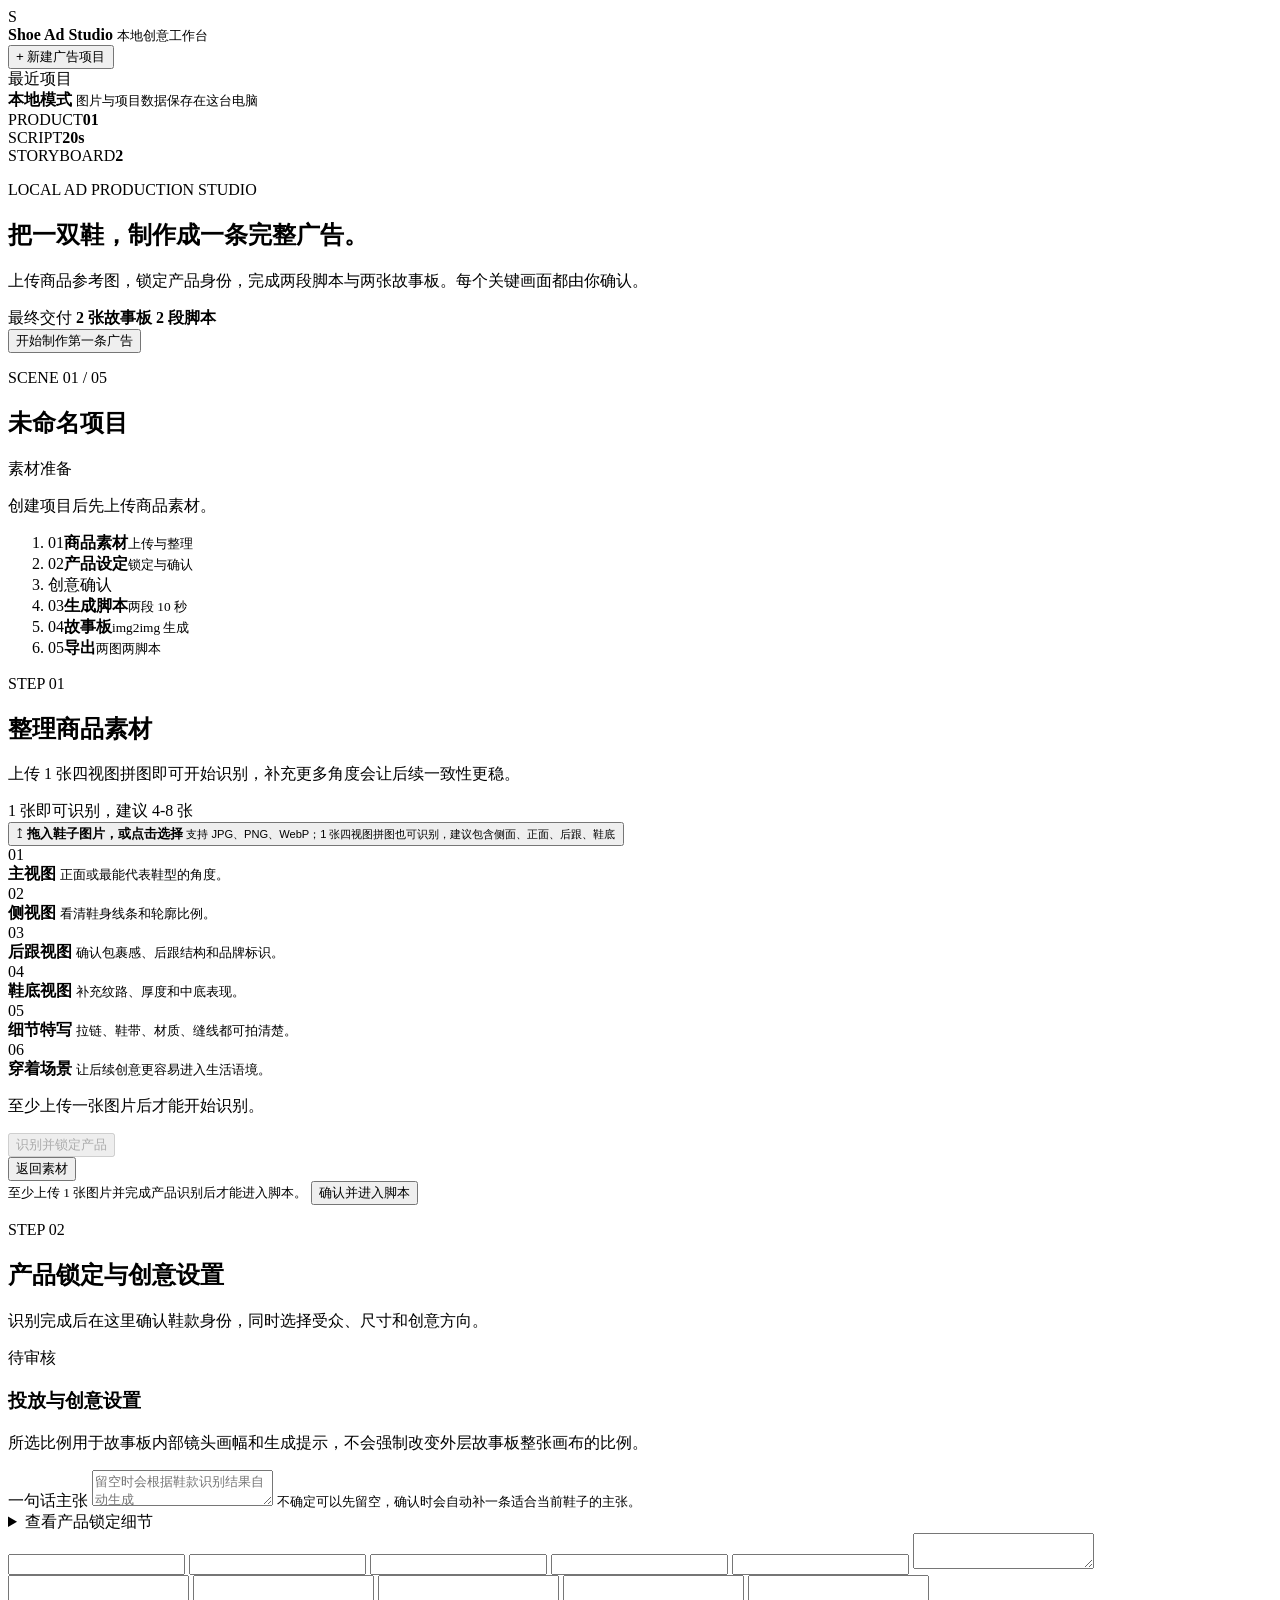
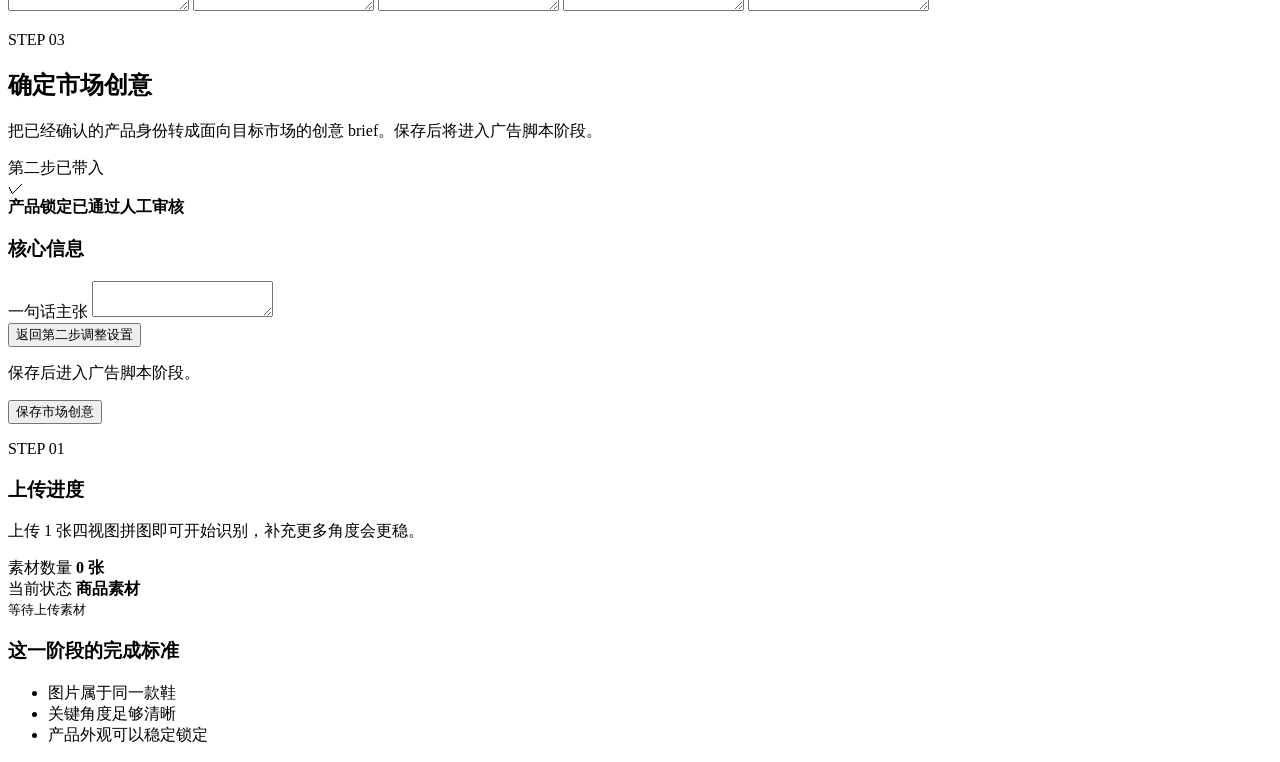
==== studio-v2/public/index.html @ b13fd005 "Enable single-image Step 01 workflow" ====
<!doctype html>
<html lang="zh-CN">
<head>
  <meta charset="utf-8">
  <meta name="viewport" content="width=device-width, initial-scale=1">
  <meta name="color-scheme" content="light">
  <title>Shoe Ad Studio</title>
  <link rel="stylesheet" href="/styles.css">
</head>
<body class="ui-v2">
  <div class="app">
    <aside class="sidebar">
      <div class="brand">
        <span class="brand-mark">S</span>
        <div>
          <strong>Shoe Ad Studio</strong>
          <small>本地创意工作台</small>
        </div>
      </div>

      <button class="new-project-button" id="newProjectButton" type="button">
        <span>+</span> 新建广告项目
      </button>

      <div class="sidebar-label">最近项目</div>
      <div class="project-bulk-actions" id="projectBulkActions"></div>
      <nav class="project-list" id="projectList"></nav>

      <div class="local-note">
        <div class="local-note-row">
          <span class="status-dot"></span>
          <div>
            <strong>本地模式</strong>
            <small>图片与项目数据保存在这台电脑</small>
          </div>
        </div>
      </div>
    </aside>

    <main class="main">
      <section class="empty-screen" id="emptyScreen">
        <div class="empty-production-preview" aria-hidden="true">
          <div class="empty-frame hero-frame"><span>PRODUCT</span><strong>01</strong></div>
          <div class="empty-frame script-frame"><span>SCRIPT</span><strong>20s</strong></div>
          <div class="empty-frame board-frame"><span>STORYBOARD</span><strong>2</strong></div>
        </div>
        <div class="empty-story">
          <p class="kicker">LOCAL AD PRODUCTION STUDIO</p>
          <h1>把一双鞋，制作成一条完整广告。</h1>
          <p class="empty-copy">上传商品参考图，锁定产品身份，完成两段脚本与两张故事板。每个关键画面都由你确认。</p>
          <div class="empty-delivery-promise">
            <span>最终交付</span>
            <strong>2 张故事板</strong>
            <i></i>
            <strong>2 段脚本</strong>
          </div>
          <button class="primary-button large" id="emptyCreateButton" type="button">开始制作第一条广告</button>
        </div>
      </section>

      <section class="workspace hidden" id="workspace">
        <header class="workspace-header">
          <div class="workspace-title-block">
            <p class="kicker" id="productionSceneLabel">SCENE 01 / 05</p>
            <div class="title-row">
              <h1 id="projectTitle">未命名项目</h1>
              <span class="project-state" id="projectState">素材准备</span>
            </div>
            <p class="workspace-subtitle" id="workspaceSubtitle">创建项目后先上传商品素材。</p>
          </div>
        </header>

        <ol class="stepper" id="stepper">
          <li data-step="assets"><span class="stepper-badge">01</span><span class="stepper-copy"><strong>商品素材</strong><small>上传与整理</small></span></li>
          <li data-step="review"><span class="stepper-badge">02</span><span class="stepper-copy"><strong>产品设定</strong><small>锁定与确认</small></span></li>
          <li class="workflow-skipped-step" data-step="market" aria-hidden="true"><span>创意确认</span></li>
          <li data-step="script"><span class="stepper-badge">03</span><span class="stepper-copy"><strong>生成脚本</strong><small>两段 10 秒</small></span></li>
          <li data-step="visual"><span class="stepper-badge">04</span><span class="stepper-copy"><strong>故事板</strong><small>img2img 生成</small></span></li>
          <li data-step="export"><span class="stepper-badge">05</span><span class="stepper-copy"><strong>导出</strong><small>两图两脚本</small></span></li>
        </ol>

        <div class="stage-layout">
          <section class="stage-card">
            <div class="stage-view" id="assetsStage">
              <div class="section-heading upload-heading">
                <div>
                  <p class="section-index">STEP 01</p>
                  <h2>整理商品素材</h2>
                  <p>上传 1 张四视图拼图即可开始识别，补充更多角度会让后续一致性更稳。</p>
                </div>
                <span class="requirement">1 张即可识别，建议 4-8 张</span>
              </div>

              <div class="upload-surface">
                <button class="drop-zone" id="dropZone" type="button">
                  <span class="upload-icon">↥</span>
                  <strong>拖入鞋子图片，或点击选择</strong>
                  <small>支持 JPG、PNG、WebP；1 张四视图拼图也可识别，建议包含侧面、正面、后跟、鞋底</small>
                </button>
                <input id="fileInput" type="file" accept="image/jpeg,image/png,image/webp" multiple hidden>

                <div class="suggested-angle-grid">
                  <article class="suggested-angle-card">
                    <span>01</span>
                    <div>
                      <strong>主视图</strong>
                      <small>正面或最能代表鞋型的角度。</small>
                    </div>
                  </article>
                  <article class="suggested-angle-card">
                    <span>02</span>
                    <div>
                      <strong>侧视图</strong>
                      <small>看清鞋身线条和轮廓比例。</small>
                    </div>
                  </article>
                  <article class="suggested-angle-card">
                    <span>03</span>
                    <div>
                      <strong>后跟视图</strong>
                      <small>确认包裹感、后跟结构和品牌标识。</small>
                    </div>
                  </article>
                  <article class="suggested-angle-card">
                    <span>04</span>
                    <div>
                      <strong>鞋底视图</strong>
                      <small>补充纹路、厚度和中底表现。</small>
                    </div>
                  </article>
                  <article class="suggested-angle-card">
                    <span>05</span>
                    <div>
                      <strong>细节特写</strong>
                      <small>拉链、鞋带、材质、缝线都可拍清楚。</small>
                    </div>
                  </article>
                  <article class="suggested-angle-card">
                    <span>06</span>
                    <div>
                      <strong>穿着场景</strong>
                      <small>让后续创意更容易进入生活语境。</small>
                    </div>
                  </article>
                </div>
              </div>

              <div class="asset-grid" id="assetGrid"></div>

              <div class="stage-actions">
                <p id="assetHint">至少上传一张图片后才能开始识别。</p>
                <button class="primary-button" id="analyzeButton" type="button" disabled>识别并锁定产品</button>
              </div>
            </div>

            <div class="stage-view hidden" id="reviewStage">
              <div class="review-top-actions">
                <button class="ghost-button" id="backToAssetsButton" type="button">返回素材</button>
                <div class="review-confirm-cluster">
                  <small id="reviewGateHint">至少上传 1 张图片并完成产品识别后才能进入脚本。</small>
                  <button class="primary-button" id="confirmReviewButton" type="submit" form="reviewForm">确认并进入脚本</button>
                </div>
              </div>

              <div class="section-heading">
                <div>
                  <p class="section-index">STEP 02</p>
                  <h2>产品锁定与创意设置</h2>
                  <p>识别完成后在这里确认鞋款身份，同时选择受众、尺寸和创意方向。</p>
                </div>
                <span class="requirement" id="analysisMode">待审核</span>
              </div>

              <form id="reviewForm">
                <div class="form-section review-settings-panel">
                  <h3>投放与创意设置</h3>
                  <input name="targetCountry" type="hidden" required>
                  <input name="audience" type="hidden" required>
                  <input name="output_aspect_ratio" type="hidden" required>
                  <input name="creativeTheme" type="hidden" required>
                  <input name="tone" type="hidden" required>
                  <input name="shotsPerSegment" type="hidden" required>
                  <div class="review-control-box" id="reviewControlBox"></div>
                  <p class="aspect-ratio-note">所选比例用于故事板内部镜头画幅和生成提示，不会强制改变外层故事板整张画布的比例。</p>
                  <label class="review-message-field">
                    <span>一句话主张</span>
                    <textarea class="message-box compact-message" name="coreMessage"
                    placeholder="留空时会根据鞋款识别结果自动生成"></textarea>
                    <small class="inline-help">不确定可以先留空，确认时会自动补一条适合当前鞋子的主张。</small>
                  </label>
                </div>

                <section class="product-lock-card" id="productLockCard" aria-live="polite"></section>

                <details class="optional-review-details">
                  <summary>查看产品锁定细节</summary>
                  <div class="auto-analysis-panel" id="autoAnalysisSummary"></div>
                  <div class="lock-summary">
                    <div>
                      <span class="field-label">必须保持</span>
                      <p id="mustKeepPreview"></p>
                    </div>
                    <div>
                      <span class="field-label">禁止修改</span>
                      <p id="mustNotChangePreview"></p>
                    </div>
                  </div>
                </details>

                <div class="hidden" aria-hidden="true">
                  <input name="shoe_type">
                  <input name="likely_usage">
                  <input name="overall_style">
                  <input name="main_colors">
                  <input name="supporting_colors">
                  <textarea name="upper_material_visible"></textarea>
                  <textarea name="toe_and_lace"></textarea>
                  <textarea name="sole_structure"></textarea>
                  <textarea name="side_and_heel"></textarea>
                  <textarea name="must_keep"></textarea>
                  <textarea name="must_not_change"></textarea>
                </div>

                <div class="quality-note" id="qualityNote"></div>

              </form>
            </div>

            <div class="stage-view hidden" id="marketStage">
              <div class="section-heading">
                <div>
                  <p class="section-index">STEP 03</p>
                  <h2>确定市场创意</h2>
                  <p>把已经确认的产品身份转成面向目标市场的创意 brief。保存后将进入广告脚本阶段。</p>
                </div>
                <span class="requirement">第二步已带入</span>
              </div>

              <div class="confirmed-card compact">
                <span>✓</span>
                <div>
                  <strong>产品锁定已通过人工审核</strong>
                  <small id="confirmedTime"></small>
                </div>
              </div>

              <div class="market-summary" id="marketProductSummary"></div>

              <form id="marketForm" novalidate>
                <div class="market-brief-strip" id="marketSetupSummary"></div>

                <div class="form-section">
                  <h3>核心信息</h3>
                  <label>
                    <span>一句话主张</span>
                    <textarea class="message-box" name="coreMessage" required></textarea>
                  </label>
                </div>

                <div class="stage-actions">
                  <button class="text-button" id="editReviewButton" type="button">返回第二步调整设置</button>
                  <div class="action-cluster">
                    <p id="marketHint">保存后进入广告脚本阶段。</p>
                    <button class="primary-button" id="saveMarketButton" type="submit">保存市场创意</button>
                  </div>
                </div>
              </form>
            </div>

            <div class="stage-view hidden" id="scriptStage">
              <div id="scriptStageContent"></div>
            </div>

            <div class="stage-view hidden" id="visualStage">
              <div id="visualStageContent"></div>
            </div>

            <div class="stage-view hidden" id="exportStage">
              <div id="exportStageContent"></div>
            </div>
          </section>

          <aside class="context-panel quality-panel">
            <div class="panel-card panel-overview">
              <p class="panel-kicker" id="panelStageKicker">STEP 01</p>
              <h3 id="panelStageTitle">上传进度</h3>
              <p class="panel-copy" id="panelStageCopy">上传 1 张四视图拼图即可开始识别，补充更多角度会更稳。</p>
              <div class="panel-metric-grid">
                <div>
                  <span>素材数量</span>
                  <strong id="panelAssetCount">0 张</strong>
                </div>
                <div>
                  <span>当前状态</span>
                  <strong id="panelWorkflowState">商品素材</strong>
                </div>
              </div>
              <div class="panel-progress">
                <div class="panel-progress-track"><i id="panelProgressBar"></i></div>
                <small id="panelProgressText">等待上传素材</small>
              </div>
              <div class="panel-stage-visual" id="panelStageVisual" aria-label="当前步骤数据概览"></div>
              <div class="panel-completion">
                <h3>这一阶段的完成标准</h3>
                <ul id="completionList">
                  <li>图片属于同一款鞋</li>
                  <li>关键角度足够清晰</li>
                  <li>产品外观可以稳定锁定</li>
                </ul>
              </div>
            </div>
          </aside>
        </div>

      </section>
    </main>
  </div>

  <dialog id="newProjectDialog">
    <form class="dialog-card" id="newProjectForm">
      <button class="dialog-close" id="closeDialogButton" type="button" aria-label="关闭">×</button>
      <p class="kicker">NEW LOCAL PROJECT</p>
      <h2>创建广告项目</h2>
      <p>先建立项目，进入第一步上传商品素材。</p>
      <label><span>项目名称</span><input name="name" placeholder="例如：蓝白跑鞋广告" required autofocus></label>
      <button class="primary-button large" type="submit">创建并上传素材</button>
    </form>
  </dialog>

  <dialog id="briefSummaryDialog">
    <div class="dialog-card summary-dialog-card">
      <button class="dialog-close" id="closeBriefSummaryButton" type="button" aria-label="关闭">×</button>
      <p class="kicker">脚本准备</p>
      <h2>创意方向已整理好</h2>
      <div id="briefSummaryContent"></div>
      <button class="primary-button large" id="summaryGenerateScriptButton" type="button">生成脚本</button>
    </div>
  </dialog>

  <dialog id="imagePreviewDialog" class="image-preview-dialog">
    <div class="image-preview-card">
      <button class="dialog-close" id="closeImagePreviewButton" type="button" aria-label="关闭">×</button>
      <div class="image-preview-heading">
        <strong id="imagePreviewTitle">故事板预览</strong>
        <small>点击右上角关闭，图片可滚动查看</small>
      </div>
      <div class="image-preview-frame">
        <img id="imagePreviewContent" alt="故事板预览">
      </div>
    </div>
  </dialog>

  <div class="toast" id="toast"></div>
  <script type="module" src="/js/main.js"></script>
</body>
</html>
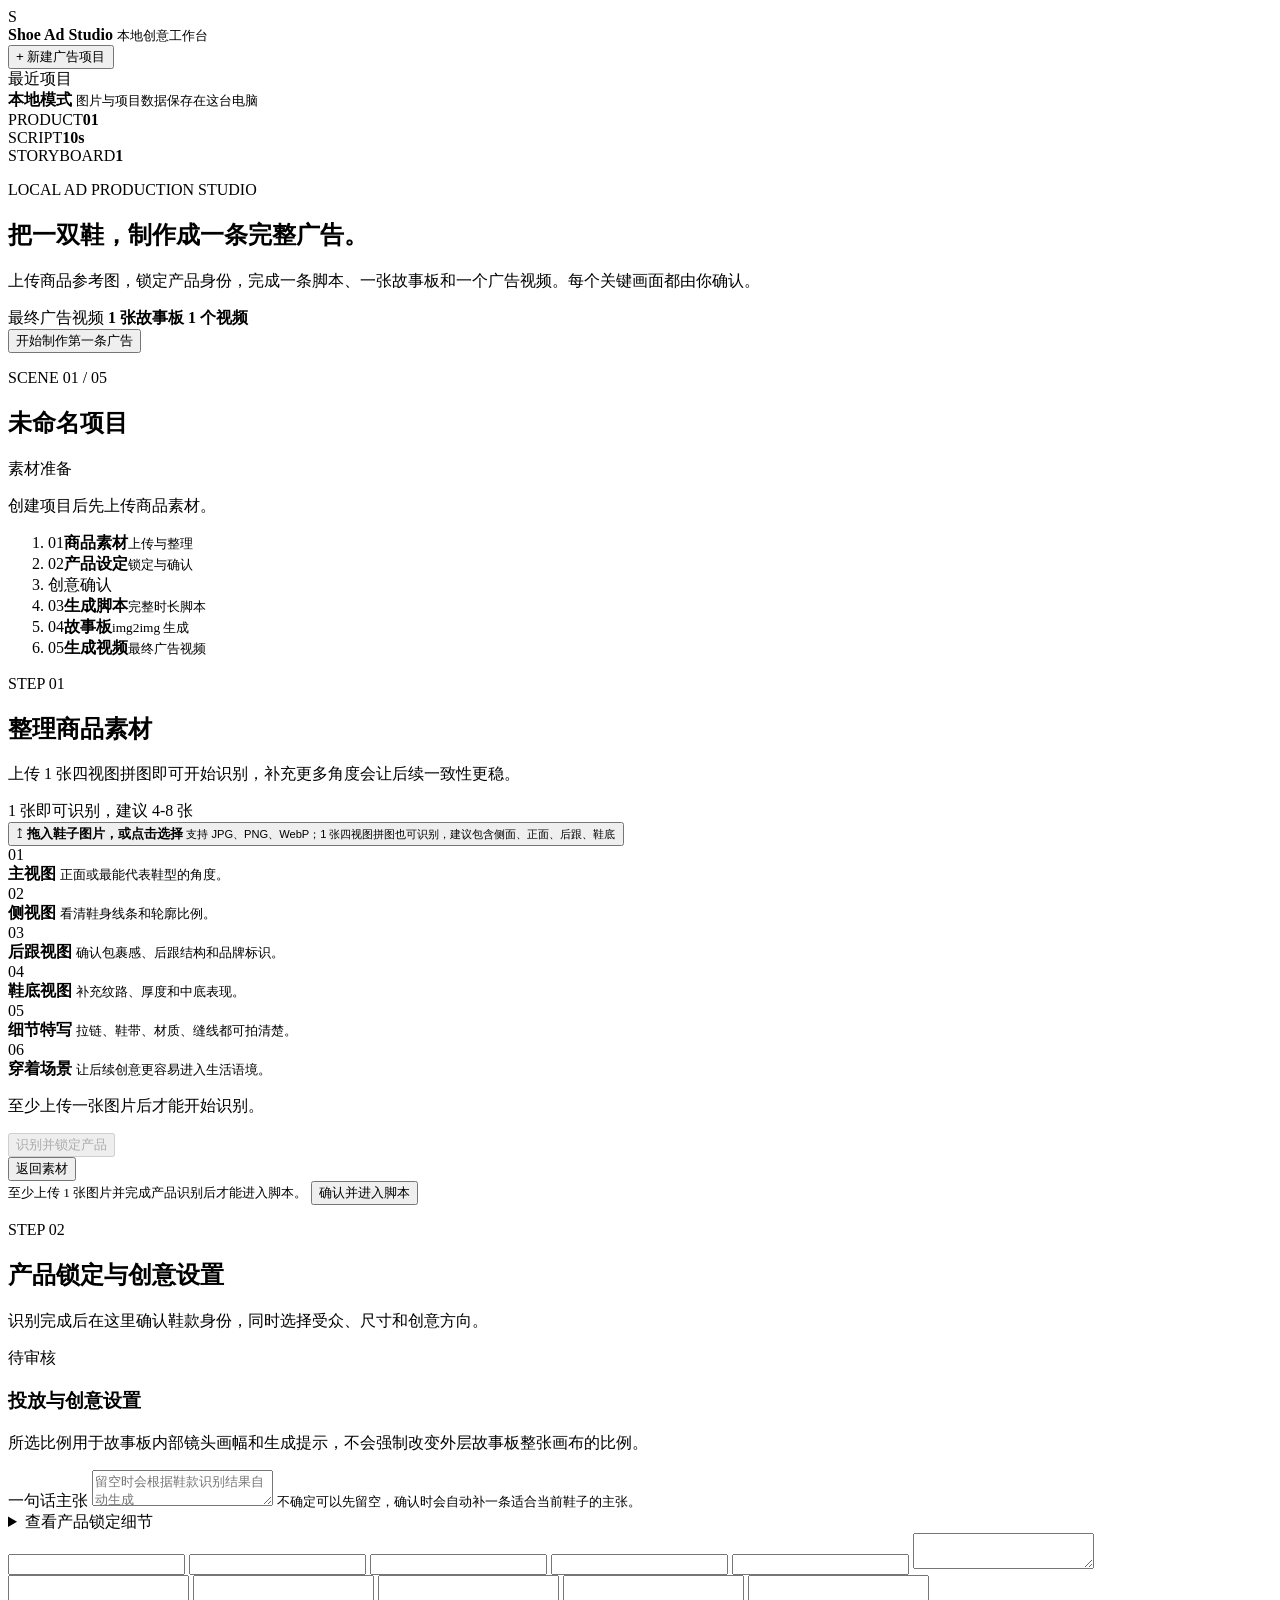
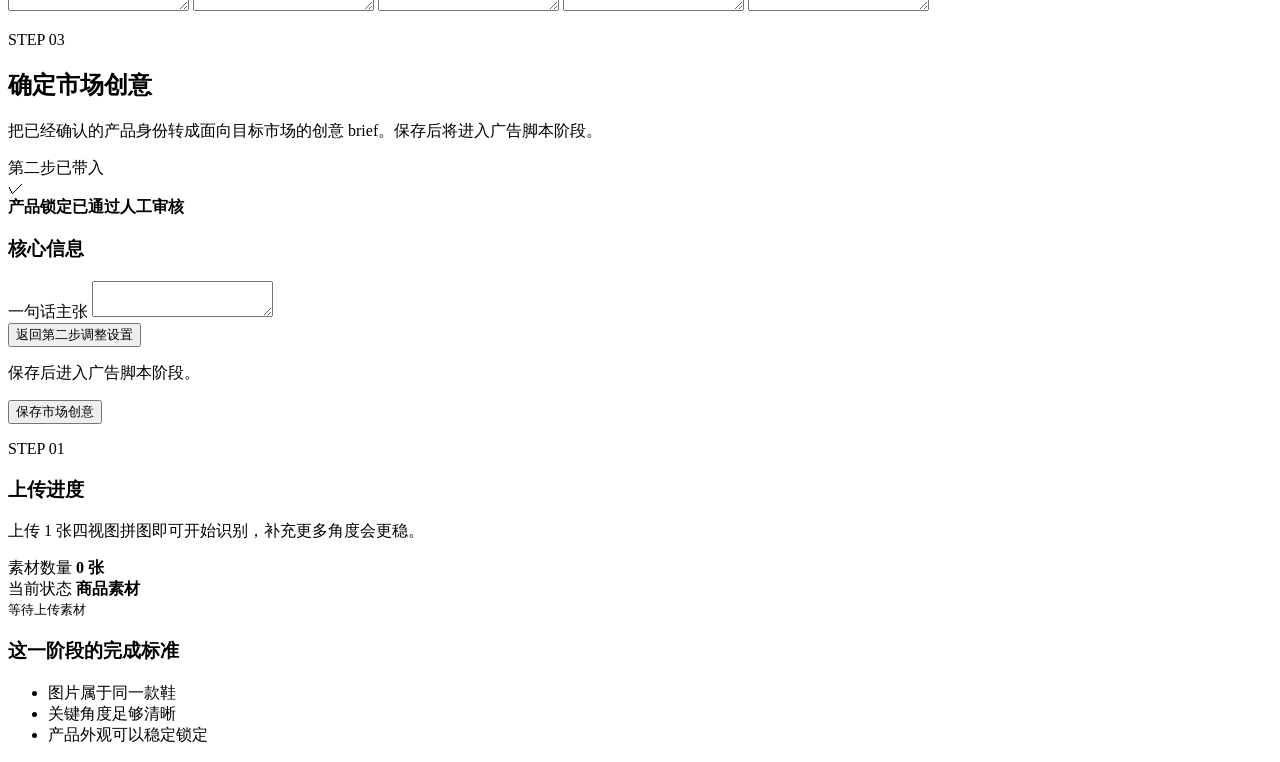
==== commit 13bbbeef: "Implement single-video frontend workflow" ====
--- a/studio-v2/public/index.html
+++ b/studio-v2/public/index.html
@@ -41,18 +41,18 @@
       <section class="empty-screen" id="emptyScreen">
         <div class="empty-production-preview" aria-hidden="true">
           <div class="empty-frame hero-frame"><span>PRODUCT</span><strong>01</strong></div>
-          <div class="empty-frame script-frame"><span>SCRIPT</span><strong>20s</strong></div>
-          <div class="empty-frame board-frame"><span>STORYBOARD</span><strong>2</strong></div>
+          <div class="empty-frame script-frame"><span>SCRIPT</span><strong>10s</strong></div>
+          <div class="empty-frame board-frame"><span>STORYBOARD</span><strong>1</strong></div>
         </div>
         <div class="empty-story">
           <p class="kicker">LOCAL AD PRODUCTION STUDIO</p>
           <h1>把一双鞋，制作成一条完整广告。</h1>
-          <p class="empty-copy">上传商品参考图，锁定产品身份，完成两段脚本与两张故事板。每个关键画面都由你确认。</p>
+          <p class="empty-copy">上传商品参考图，锁定产品身份，完成一条脚本、一张故事板和一个广告视频。每个关键画面都由你确认。</p>
           <div class="empty-delivery-promise">
-            <span>最终交付</span>
-            <strong>2 张故事板</strong>
+            <span>最终广告视频</span>
+            <strong>1 张故事板</strong>
             <i></i>
-            <strong>2 段脚本</strong>
+            <strong>1 个视频</strong>
           </div>
           <button class="primary-button large" id="emptyCreateButton" type="button">开始制作第一条广告</button>
         </div>
@@ -74,9 +74,9 @@
           <li data-step="assets"><span class="stepper-badge">01</span><span class="stepper-copy"><strong>商品素材</strong><small>上传与整理</small></span></li>
           <li data-step="review"><span class="stepper-badge">02</span><span class="stepper-copy"><strong>产品设定</strong><small>锁定与确认</small></span></li>
           <li class="workflow-skipped-step" data-step="market" aria-hidden="true"><span>创意确认</span></li>
-          <li data-step="script"><span class="stepper-badge">03</span><span class="stepper-copy"><strong>生成脚本</strong><small>两段 10 秒</small></span></li>
+          <li data-step="script"><span class="stepper-badge">03</span><span class="stepper-copy"><strong>生成脚本</strong><small>完整时长脚本</small></span></li>
           <li data-step="visual"><span class="stepper-badge">04</span><span class="stepper-copy"><strong>故事板</strong><small>img2img 生成</small></span></li>
-          <li data-step="export"><span class="stepper-badge">05</span><span class="stepper-copy"><strong>导出</strong><small>两图两脚本</small></span></li>
+          <li data-step="export"><span class="stepper-badge">05</span><span class="stepper-copy"><strong>生成视频</strong><small>最终广告视频</small></span></li>
         </ol>
 
         <div class="stage-layout">
@@ -180,6 +180,7 @@
                   <input name="creativeTheme" type="hidden" required>
                   <input name="tone" type="hidden" required>
                   <input name="shotsPerSegment" type="hidden" required>
+                  <input name="videoDurationSeconds" type="hidden" required>
                   <div class="review-control-box" id="reviewControlBox"></div>
                   <p class="aspect-ratio-note">所选比例用于故事板内部镜头画幅和生成提示，不会强制改变外层故事板整张画布的比例。</p>
                   <label class="review-message-field">
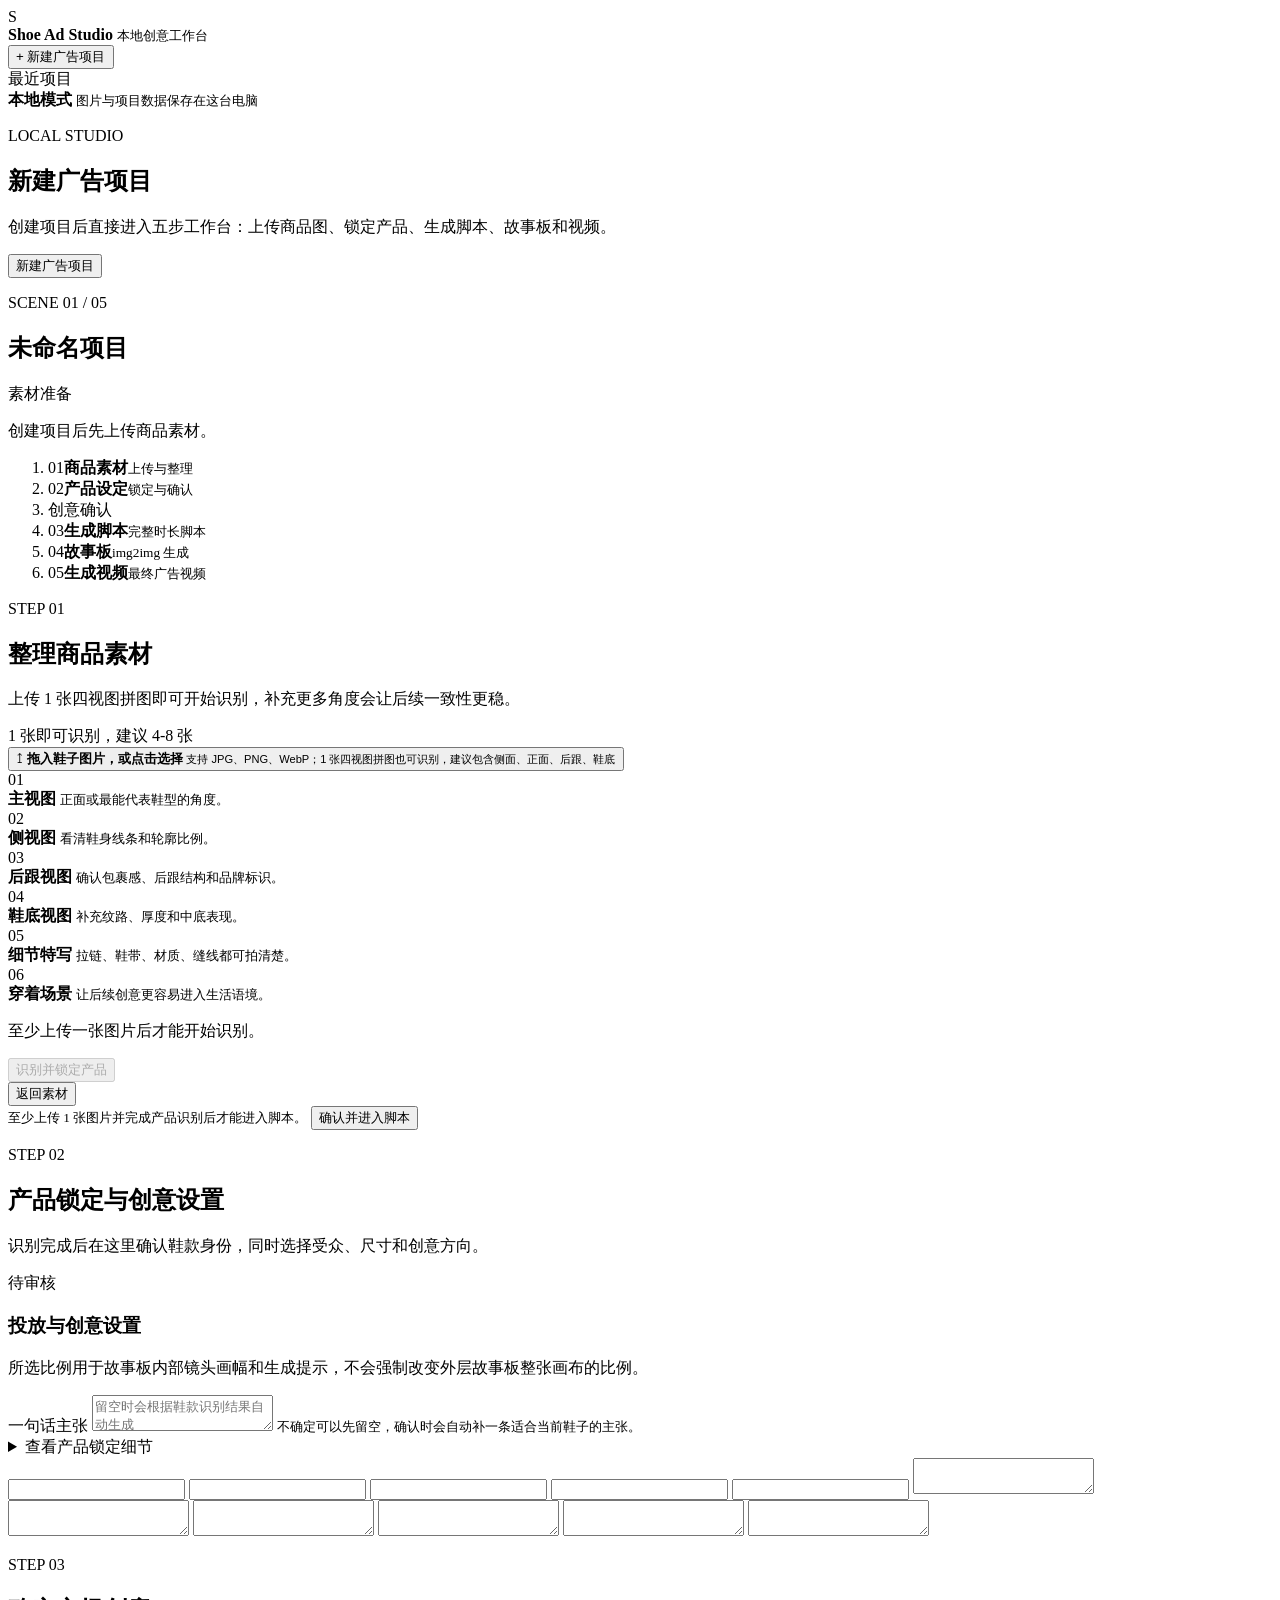
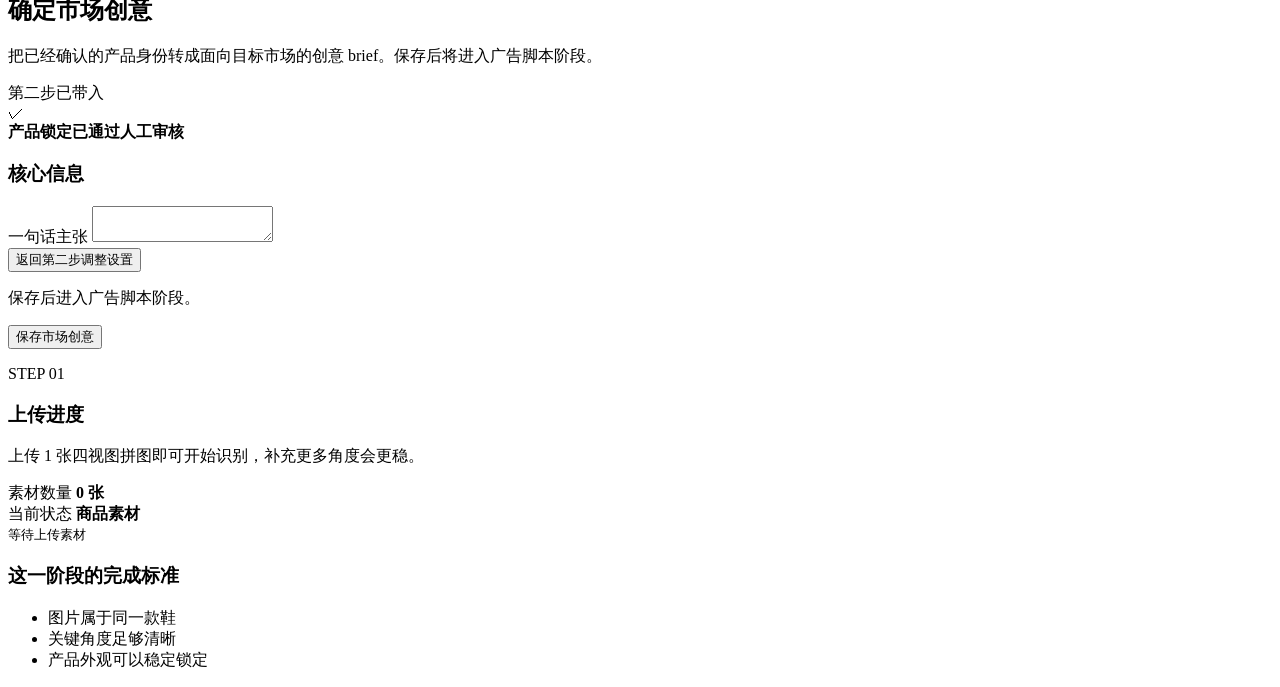
==== commit b72d04c7: "Add Sub2API provider presets" ====
--- a/studio-v2/public/index.html
+++ b/studio-v2/public/index.html
@@ -39,22 +39,11 @@
 
     <main class="main">
       <section class="empty-screen" id="emptyScreen">
-        <div class="empty-production-preview" aria-hidden="true">
-          <div class="empty-frame hero-frame"><span>PRODUCT</span><strong>01</strong></div>
-          <div class="empty-frame script-frame"><span>SCRIPT</span><strong>10s</strong></div>
-          <div class="empty-frame board-frame"><span>STORYBOARD</span><strong>1</strong></div>
-        </div>
-        <div class="empty-story">
-          <p class="kicker">LOCAL AD PRODUCTION STUDIO</p>
-          <h1>把一双鞋，制作成一条完整广告。</h1>
-          <p class="empty-copy">上传商品参考图，锁定产品身份，完成一条脚本、一张故事板和一个广告视频。每个关键画面都由你确认。</p>
-          <div class="empty-delivery-promise">
-            <span>最终广告视频</span>
-            <strong>1 张故事板</strong>
-            <i></i>
-            <strong>1 个视频</strong>
-          </div>
-          <button class="primary-button large" id="emptyCreateButton" type="button">开始制作第一条广告</button>
+        <div class="empty-story empty-quickstart">
+          <p class="kicker">LOCAL STUDIO</p>
+          <h1>新建广告项目</h1>
+          <p class="empty-copy">创建项目后直接进入五步工作台：上传商品图、锁定产品、生成脚本、故事板和视频。</p>
+          <button class="primary-button large" id="emptyCreateButton" type="button">新建广告项目</button>
         </div>
       </section>
 
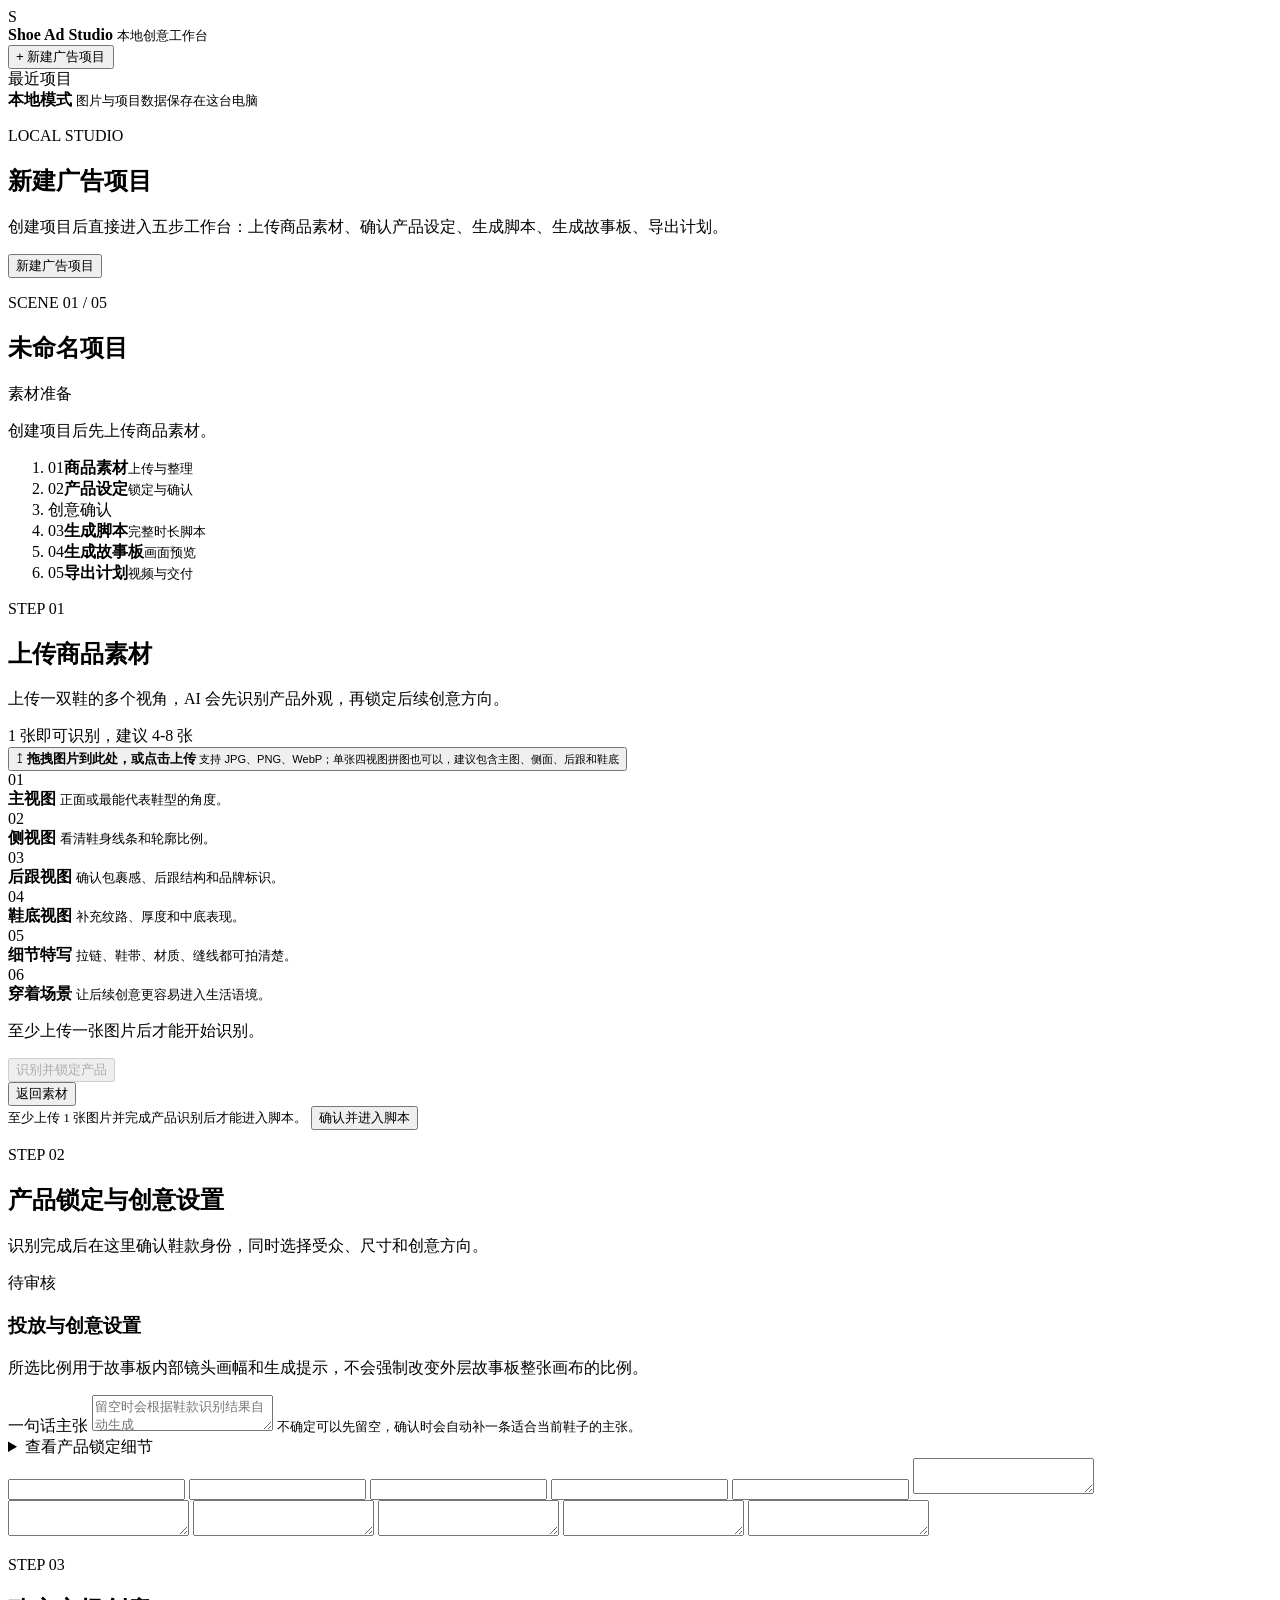
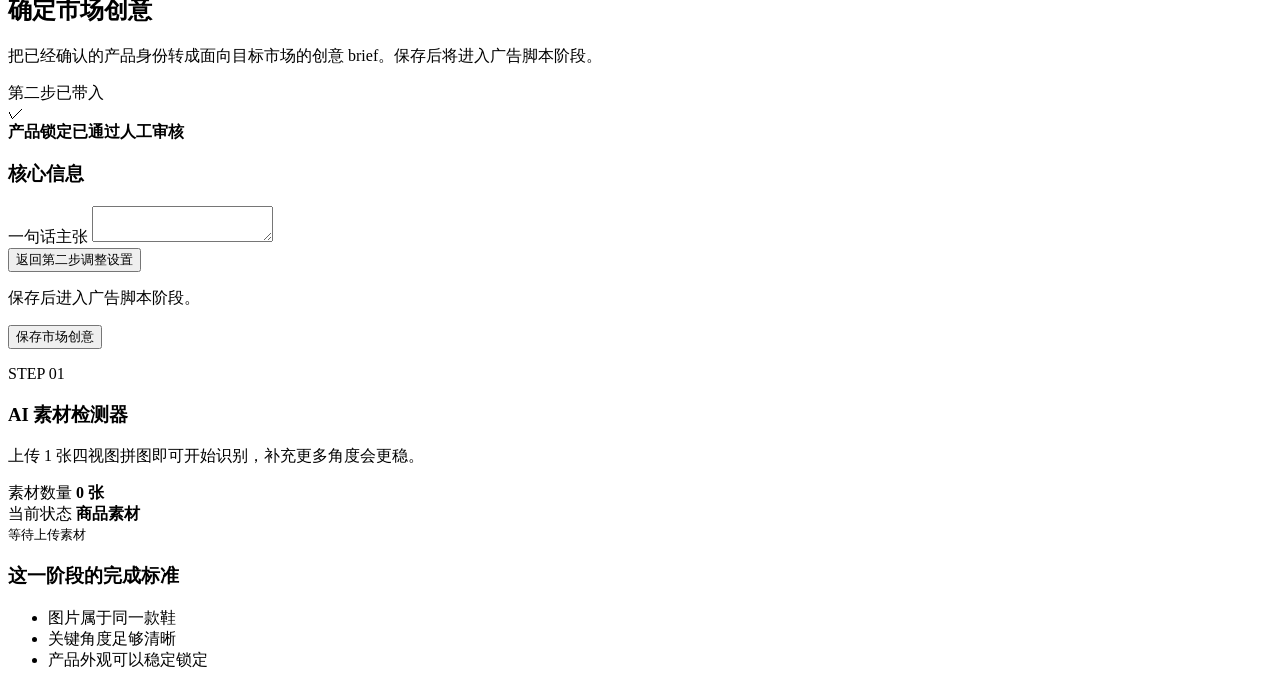
==== commit f0bba044: "Polish desktop workbench wording and reference notes" ====
--- a/studio-v2/public/index.html
+++ b/studio-v2/public/index.html
@@ -42,7 +42,7 @@
         <div class="empty-story empty-quickstart">
           <p class="kicker">LOCAL STUDIO</p>
           <h1>新建广告项目</h1>
-          <p class="empty-copy">创建项目后直接进入五步工作台：上传商品图、锁定产品、生成脚本、故事板和视频。</p>
+          <p class="empty-copy">创建项目后直接进入五步工作台：上传商品素材、确认产品设定、生成脚本、生成故事板、导出计划。</p>
           <button class="primary-button large" id="emptyCreateButton" type="button">新建广告项目</button>
         </div>
       </section>
@@ -64,8 +64,8 @@
           <li data-step="review"><span class="stepper-badge">02</span><span class="stepper-copy"><strong>产品设定</strong><small>锁定与确认</small></span></li>
           <li class="workflow-skipped-step" data-step="market" aria-hidden="true"><span>创意确认</span></li>
           <li data-step="script"><span class="stepper-badge">03</span><span class="stepper-copy"><strong>生成脚本</strong><small>完整时长脚本</small></span></li>
-          <li data-step="visual"><span class="stepper-badge">04</span><span class="stepper-copy"><strong>故事板</strong><small>img2img 生成</small></span></li>
-          <li data-step="export"><span class="stepper-badge">05</span><span class="stepper-copy"><strong>生成视频</strong><small>最终广告视频</small></span></li>
+          <li data-step="visual"><span class="stepper-badge">04</span><span class="stepper-copy"><strong>生成故事板</strong><small>画面预览</small></span></li>
+          <li data-step="export"><span class="stepper-badge">05</span><span class="stepper-copy"><strong>导出计划</strong><small>视频与交付</small></span></li>
         </ol>
 
         <div class="stage-layout">
@@ -74,8 +74,8 @@
               <div class="section-heading upload-heading">
                 <div>
                   <p class="section-index">STEP 01</p>
-                  <h2>整理商品素材</h2>
-                  <p>上传 1 张四视图拼图即可开始识别，补充更多角度会让后续一致性更稳。</p>
+                  <h2>上传商品素材</h2>
+                  <p>上传一双鞋的多个视角，AI 会先识别产品外观，再锁定后续创意方向。</p>
                 </div>
                 <span class="requirement">1 张即可识别，建议 4-8 张</span>
               </div>
@@ -83,8 +83,8 @@
               <div class="upload-surface">
                 <button class="drop-zone" id="dropZone" type="button">
                   <span class="upload-icon">↥</span>
-                  <strong>拖入鞋子图片，或点击选择</strong>
-                  <small>支持 JPG、PNG、WebP；1 张四视图拼图也可识别，建议包含侧面、正面、后跟、鞋底</small>
+                  <strong>拖拽图片到此处，或点击上传</strong>
+                  <small>支持 JPG、PNG、WebP；单张四视图拼图也可以，建议包含主图、侧面、后跟和鞋底</small>
                 </button>
                 <input id="fileInput" type="file" accept="image/jpeg,image/png,image/webp" multiple hidden>
 
@@ -273,7 +273,7 @@
           <aside class="context-panel quality-panel">
             <div class="panel-card panel-overview">
               <p class="panel-kicker" id="panelStageKicker">STEP 01</p>
-              <h3 id="panelStageTitle">上传进度</h3>
+              <h3 id="panelStageTitle">AI 素材检测器</h3>
               <p class="panel-copy" id="panelStageCopy">上传 1 张四视图拼图即可开始识别，补充更多角度会更稳。</p>
               <div class="panel-metric-grid">
                 <div>
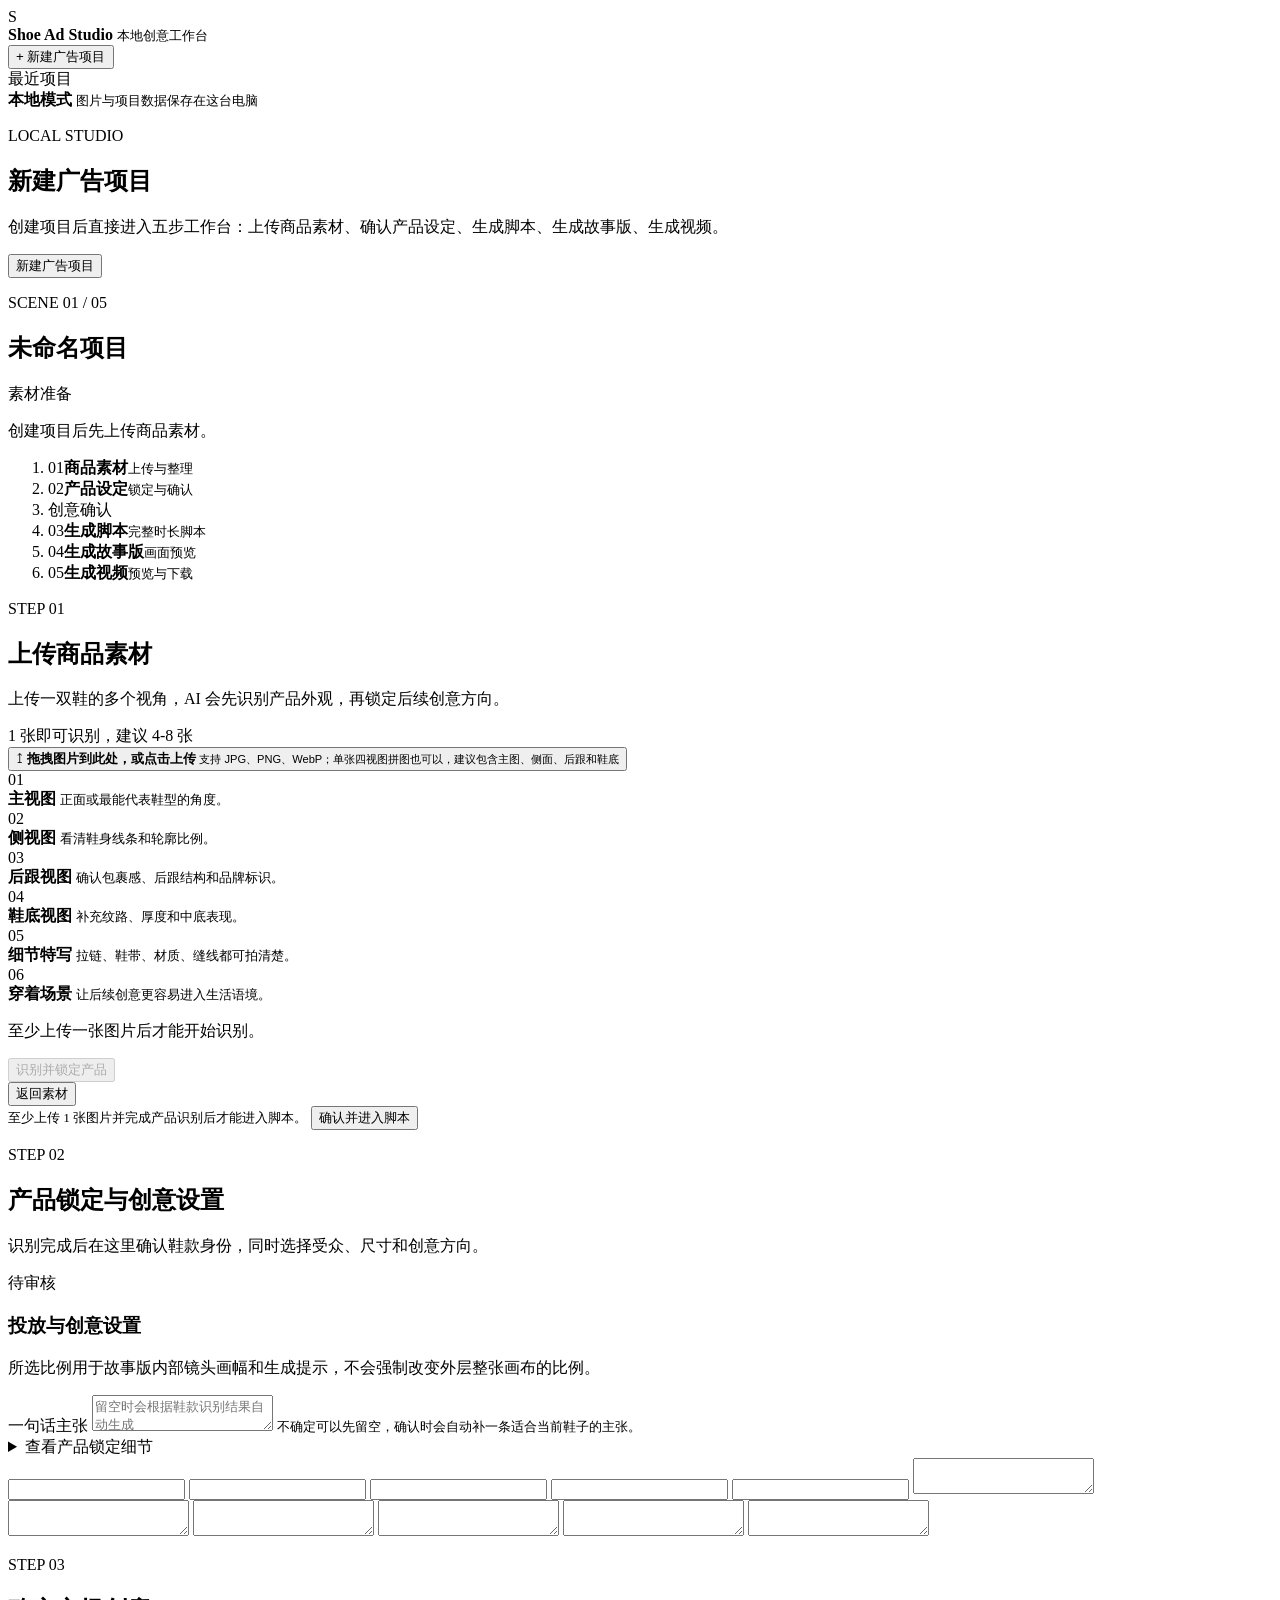
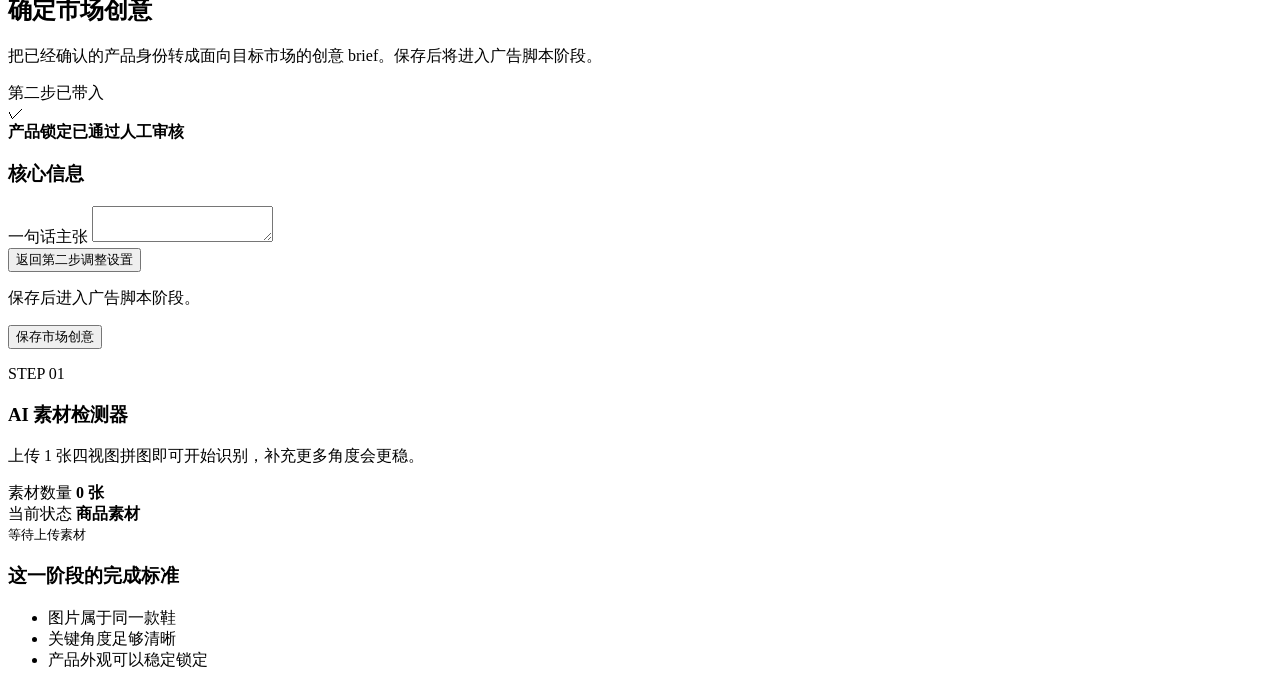
==== commit 82ad627f: "Align step 4/5 wording and docs" ====
--- a/studio-v2/public/index.html
+++ b/studio-v2/public/index.html
@@ -42,7 +42,7 @@
         <div class="empty-story empty-quickstart">
           <p class="kicker">LOCAL STUDIO</p>
           <h1>新建广告项目</h1>
-          <p class="empty-copy">创建项目后直接进入五步工作台：上传商品素材、确认产品设定、生成脚本、生成故事板、导出计划。</p>
+          <p class="empty-copy">创建项目后直接进入五步工作台：上传商品素材、确认产品设定、生成脚本、生成故事版、生成视频。</p>
           <button class="primary-button large" id="emptyCreateButton" type="button">新建广告项目</button>
         </div>
       </section>
@@ -64,8 +64,8 @@
           <li data-step="review"><span class="stepper-badge">02</span><span class="stepper-copy"><strong>产品设定</strong><small>锁定与确认</small></span></li>
           <li class="workflow-skipped-step" data-step="market" aria-hidden="true"><span>创意确认</span></li>
           <li data-step="script"><span class="stepper-badge">03</span><span class="stepper-copy"><strong>生成脚本</strong><small>完整时长脚本</small></span></li>
-          <li data-step="visual"><span class="stepper-badge">04</span><span class="stepper-copy"><strong>生成故事板</strong><small>画面预览</small></span></li>
-          <li data-step="export"><span class="stepper-badge">05</span><span class="stepper-copy"><strong>导出计划</strong><small>视频与交付</small></span></li>
+          <li data-step="visual"><span class="stepper-badge">04</span><span class="stepper-copy"><strong>生成故事版</strong><small>画面预览</small></span></li>
+          <li data-step="export"><span class="stepper-badge">05</span><span class="stepper-copy"><strong>生成视频</strong><small>预览与下载</small></span></li>
         </ol>
 
         <div class="stage-layout">
@@ -171,7 +171,7 @@
                   <input name="shotsPerSegment" type="hidden" required>
                   <input name="videoDurationSeconds" type="hidden" required>
                   <div class="review-control-box" id="reviewControlBox"></div>
-                  <p class="aspect-ratio-note">所选比例用于故事板内部镜头画幅和生成提示，不会强制改变外层故事板整张画布的比例。</p>
+                  <p class="aspect-ratio-note">所选比例用于故事版内部镜头画幅和生成提示，不会强制改变外层整张画布的比例。</p>
                   <label class="review-message-field">
                     <span>一句话主张</span>
                     <textarea class="message-box compact-message" name="coreMessage"
@@ -331,11 +331,11 @@
     <div class="image-preview-card">
       <button class="dialog-close" id="closeImagePreviewButton" type="button" aria-label="关闭">×</button>
       <div class="image-preview-heading">
-        <strong id="imagePreviewTitle">故事板预览</strong>
+        <strong id="imagePreviewTitle">故事版预览</strong>
         <small>点击右上角关闭，图片可滚动查看</small>
       </div>
       <div class="image-preview-frame">
-        <img id="imagePreviewContent" alt="故事板预览">
+        <img id="imagePreviewContent" alt="故事版预览">
       </div>
     </div>
   </dialog>
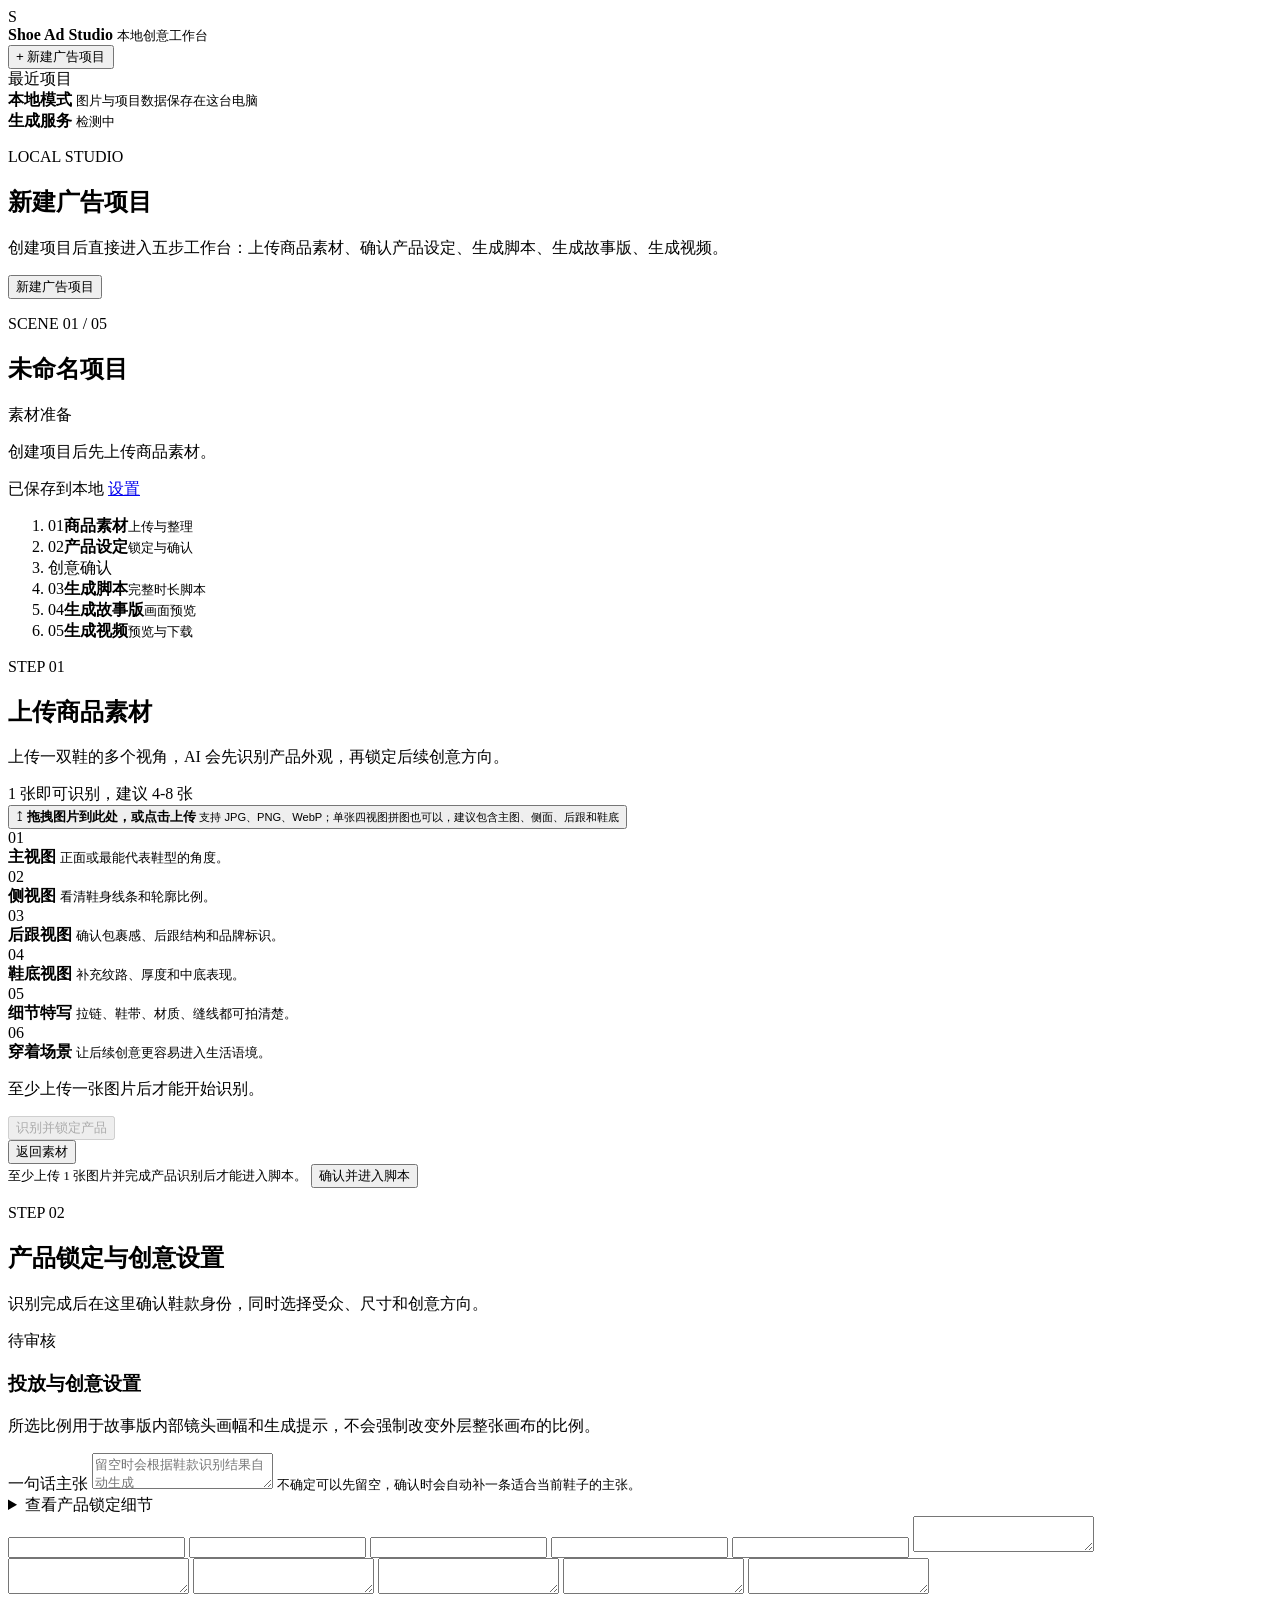
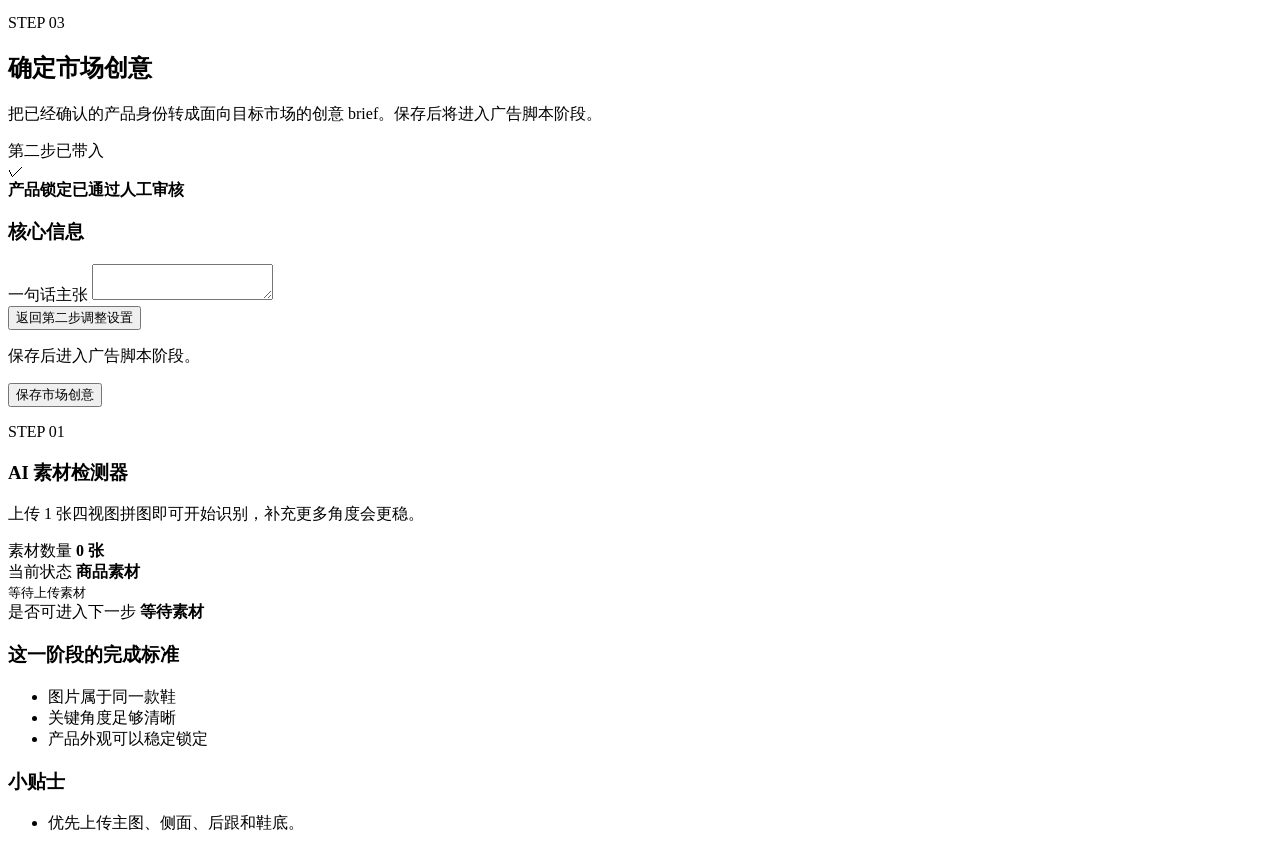
==== commit 81f2266a: "Polish workbench UI inspector layout" ====
--- a/studio-v2/public/index.html
+++ b/studio-v2/public/index.html
@@ -34,6 +34,13 @@
             <small>图片与项目数据保存在这台电脑</small>
           </div>
         </div>
+        <div class="local-note-row service-note-row">
+          <span class="status-dot service-dot"></span>
+          <div>
+            <strong>生成服务</strong>
+            <small id="panelApiState">检测中</small>
+          </div>
+        </div>
       </div>
     </aside>
 
@@ -56,6 +63,10 @@
               <span class="project-state" id="projectState">素材准备</span>
             </div>
             <p class="workspace-subtitle" id="workspaceSubtitle">创建项目后先上传商品素材。</p>
+          </div>
+          <div class="workspace-header-actions">
+            <span class="save-state" id="saveState">已保存到本地</span>
+            <a class="settings-button" href="/admin/" target="_blank" rel="noreferrer" aria-label="打开设置">设置</a>
           </div>
         </header>
 
@@ -289,6 +300,10 @@
                 <div class="panel-progress-track"><i id="panelProgressBar"></i></div>
                 <small id="panelProgressText">等待上传素材</small>
               </div>
+              <div class="panel-ready-card" id="panelReadyCard">
+                <span>是否可进入下一步</span>
+                <strong id="panelReadyState">等待素材</strong>
+              </div>
               <div class="panel-stage-visual" id="panelStageVisual" aria-label="当前步骤数据概览"></div>
               <div class="panel-completion">
                 <h3>这一阶段的完成标准</h3>
@@ -296,6 +311,12 @@
                   <li>图片属于同一款鞋</li>
                   <li>关键角度足够清晰</li>
                   <li>产品外观可以稳定锁定</li>
+                </ul>
+              </div>
+              <div class="panel-tips">
+                <h3>小贴士</h3>
+                <ul id="panelTipList">
+                  <li>优先上传主图、侧面、后跟和鞋底。</li>
                 </ul>
               </div>
             </div>
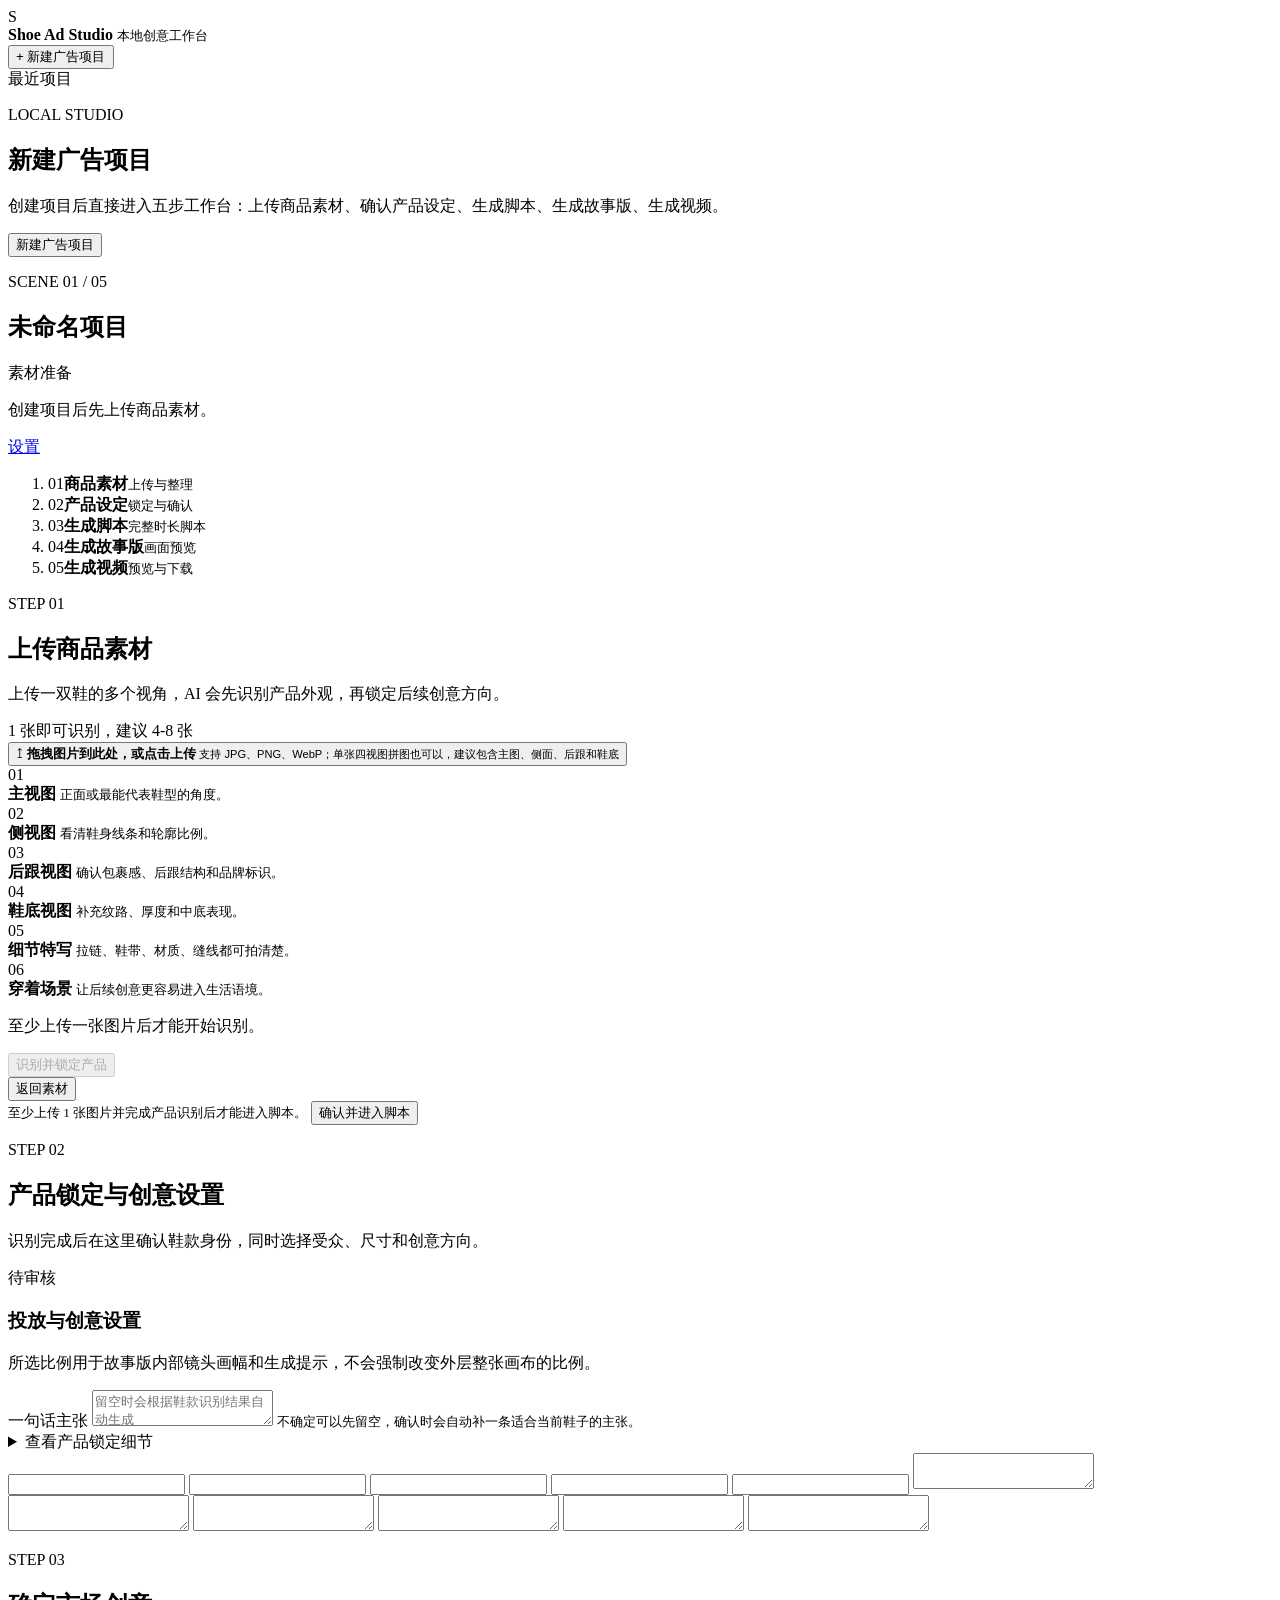
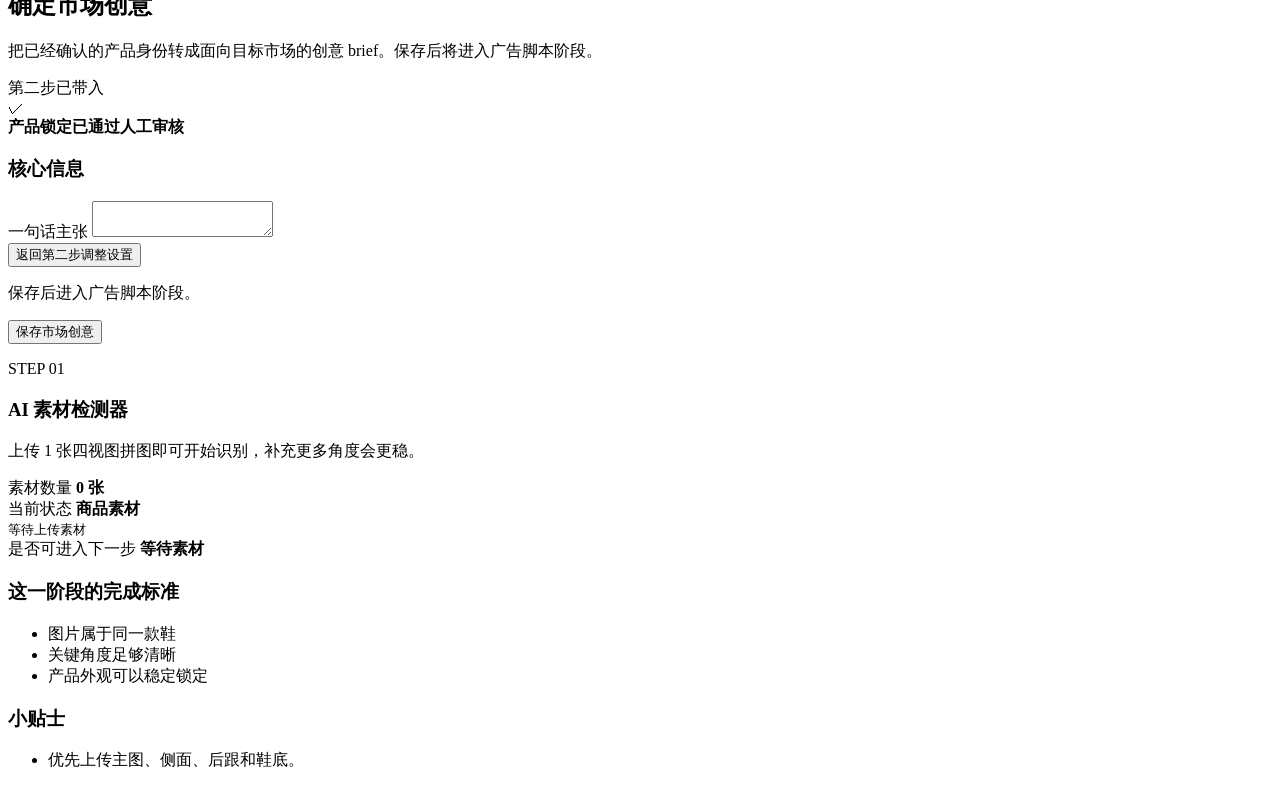
==== commit 402c9a9f: "Polish desktop workbench flow UI" ====
--- a/studio-v2/public/index.html
+++ b/studio-v2/public/index.html
@@ -25,23 +25,6 @@
       <div class="sidebar-label">最近项目</div>
       <div class="project-bulk-actions" id="projectBulkActions"></div>
       <nav class="project-list" id="projectList"></nav>
-
-      <div class="local-note">
-        <div class="local-note-row">
-          <span class="status-dot"></span>
-          <div>
-            <strong>本地模式</strong>
-            <small>图片与项目数据保存在这台电脑</small>
-          </div>
-        </div>
-        <div class="local-note-row service-note-row">
-          <span class="status-dot service-dot"></span>
-          <div>
-            <strong>生成服务</strong>
-            <small id="panelApiState">检测中</small>
-          </div>
-        </div>
-      </div>
     </aside>
 
     <main class="main">
@@ -65,7 +48,6 @@
             <p class="workspace-subtitle" id="workspaceSubtitle">创建项目后先上传商品素材。</p>
           </div>
           <div class="workspace-header-actions">
-            <span class="save-state" id="saveState">已保存到本地</span>
             <a class="settings-button" href="/admin/" target="_blank" rel="noreferrer" aria-label="打开设置">设置</a>
           </div>
         </header>
@@ -73,7 +55,6 @@
         <ol class="stepper" id="stepper">
           <li data-step="assets"><span class="stepper-badge">01</span><span class="stepper-copy"><strong>商品素材</strong><small>上传与整理</small></span></li>
           <li data-step="review"><span class="stepper-badge">02</span><span class="stepper-copy"><strong>产品设定</strong><small>锁定与确认</small></span></li>
-          <li class="workflow-skipped-step" data-step="market" aria-hidden="true"><span>创意确认</span></li>
           <li data-step="script"><span class="stepper-badge">03</span><span class="stepper-copy"><strong>生成脚本</strong><small>完整时长脚本</small></span></li>
           <li data-step="visual"><span class="stepper-badge">04</span><span class="stepper-copy"><strong>生成故事版</strong><small>画面预览</small></span></li>
           <li data-step="export"><span class="stepper-badge">05</span><span class="stepper-copy"><strong>生成视频</strong><small>预览与下载</small></span></li>
